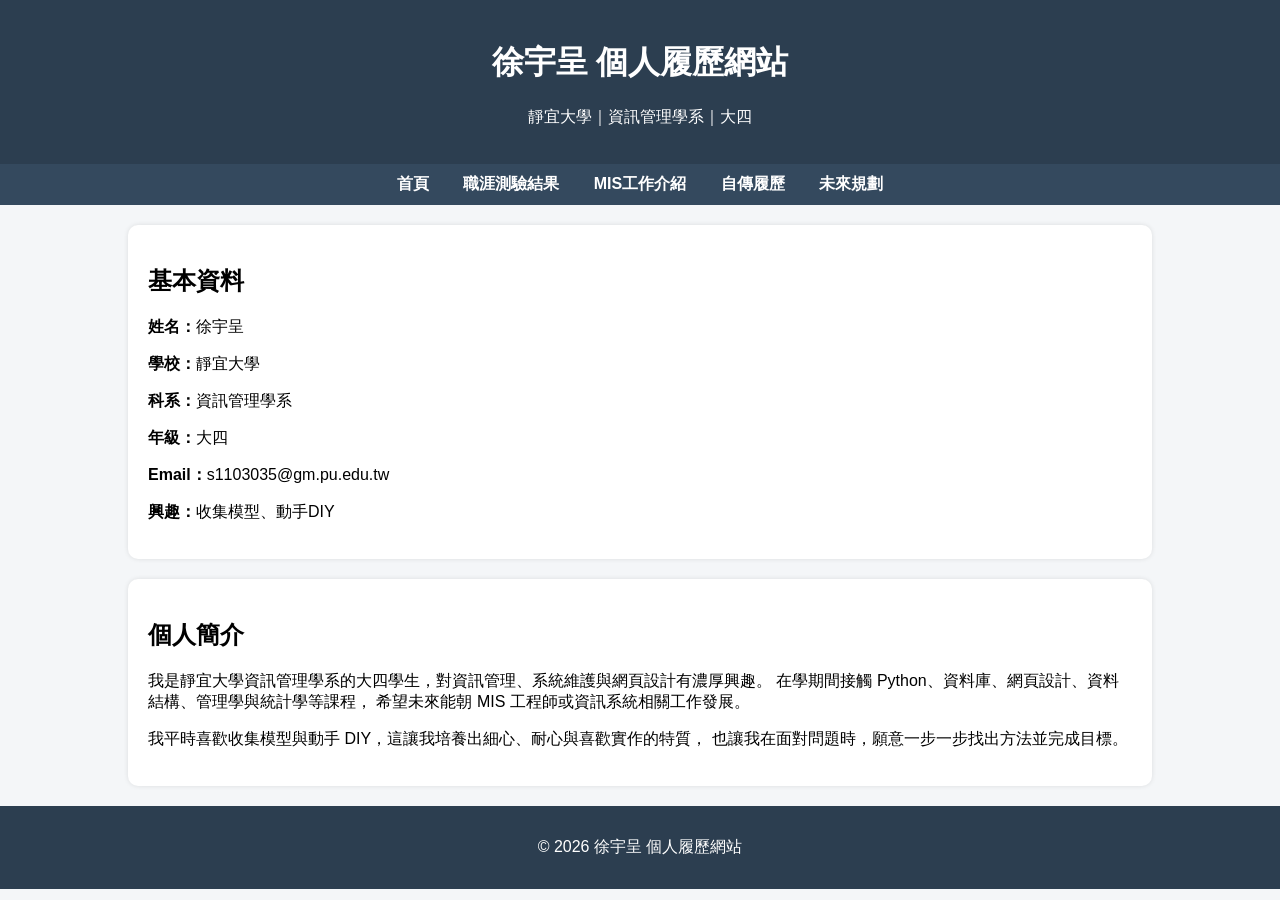
==== index.html @ 6d049b09 "Add files via upload" ====
<!DOCTYPE html>
<html lang="zh-Hant">
<head>
  <meta charset="UTF-8">
  <meta name="viewport" content="width=device-width, initial-scale=1.0">
  <title>徐宇呈｜個人履歷網站</title>
  <link rel="stylesheet" href="style.css">
</head>
<body>
  <header>
    <h1>徐宇呈 個人履歷網站</h1>
    <p>靜宜大學｜資訊管理學系｜大四</p>
  </header>

  <nav>
    <a href="index.html">首頁</a>
    <a href="career.html">職涯測驗結果</a>
    <a href="job.html">MIS工作介紹</a>
    <a href="resume.html">自傳履歷</a>
    <a href="plan.html">未來規劃</a>
  </nav>

  <main class="container">
    <section class="card">
      <h2>基本資料</h2>
      <p><strong>姓名：</strong>徐宇呈</p>
      <p><strong>學校：</strong>靜宜大學</p>
      <p><strong>科系：</strong>資訊管理學系</p>
      <p><strong>年級：</strong>大四</p>
      <p><strong>Email：</strong>s1103035@gm.pu.edu.tw</p>
      <p><strong>興趣：</strong>收集模型、動手DIY</p>
    </section>

    <section class="card">
      <h2>個人簡介</h2>
      <p>
        我是靜宜大學資訊管理學系的大四學生，對資訊管理、系統維護與網頁設計有濃厚興趣。
        在學期間接觸 Python、資料庫、網頁設計、資料結構、管理學與統計學等課程，
        希望未來能朝 MIS 工程師或資訊系統相關工作發展。
      </p>
      <p>
        我平時喜歡收集模型與動手 DIY，這讓我培養出細心、耐心與喜歡實作的特質，
        也讓我在面對問題時，願意一步一步找出方法並完成目標。
      </p>
    </section>
  </main>

  <footer>
    <p>© 2026 徐宇呈 個人履歷網站</p>
  </footer>
</body>
</html>
---- style.css ----
body {
  font-family: Arial, sans-serif;
  margin: 0;
  background-color: #f4f6f8;
}

header {
  background-color: #2c3e50;
  color: white;
  text-align: center;
  padding: 20px;
}

nav {
  background-color: #34495e;
  text-align: center;
  padding: 10px;
}

nav a {
  color: white;
  margin: 15px;
  text-decoration: none;
  font-weight: bold;
}

nav a:hover {
  color: #f1c40f;
}

.container {
  width: 80%;
  margin: auto;
  margin-top: 20px;
}

.card {
  background-color: white;
  padding: 20px;
  margin-bottom: 20px;
  border-radius: 10px;
  box-shadow: 0 0 5px rgba(0,0,0,0.1);
}

footer {
  text-align: center;
  padding: 15px;
  background-color: #2c3e50;
  color: white;
  margin-top: 20px;
}
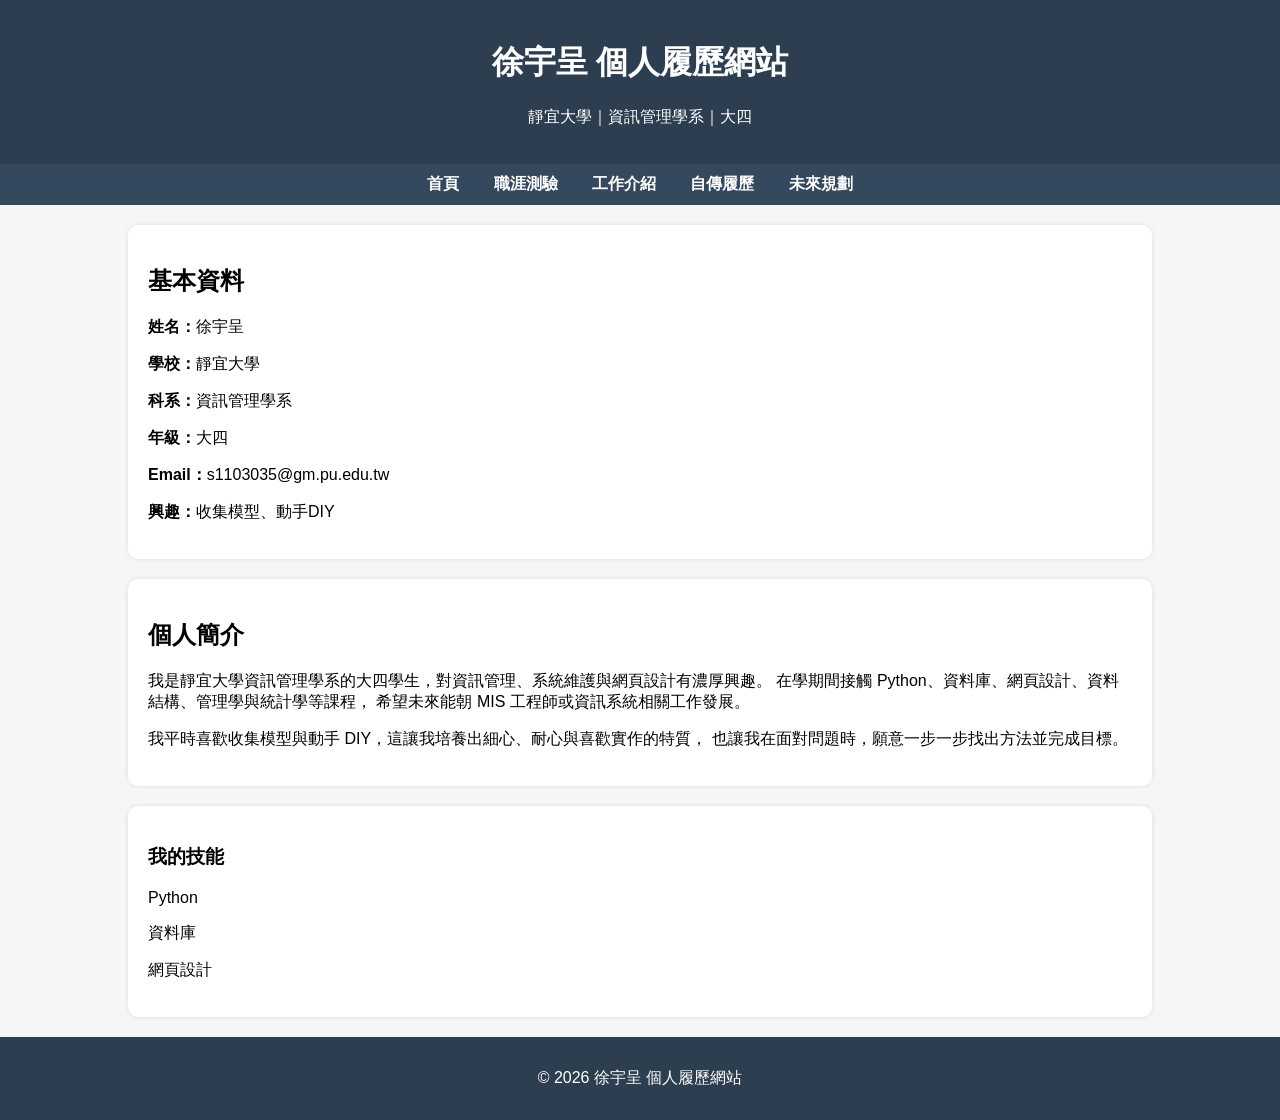
==== commit b94b2f04: "Add files via upload" ====
--- a/index.html
+++ b/index.html
@@ -13,12 +13,14 @@
   </header>
 
   <nav>
+  <div class="menu">
     <a href="index.html">首頁</a>
-    <a href="career.html">職涯測驗結果</a>
-    <a href="job.html">MIS工作介紹</a>
+    <a href="career.html">職涯測驗</a>
+    <a href="job.html">工作介紹</a>
     <a href="resume.html">自傳履歷</a>
     <a href="plan.html">未來規劃</a>
-  </nav>
+  </div>
+</nav>
 
   <main class="container">
     <section class="card">
@@ -43,6 +45,18 @@
         也讓我在面對問題時，願意一步一步找出方法並完成目標。
       </p>
     </section>
+<div class="card">
+  <h3>我的技能</h3>
+  <p>Python</p>
+  <div class="bar"><div class="python"></div></div>
+
+  <p>資料庫</p>
+  <div class="bar"><div class="sql"></div></div>
+
+  <p>網頁設計</p>
+  <div class="bar"><div class="web"></div></div>
+</div>
+  
   </main>
 
   <footer>
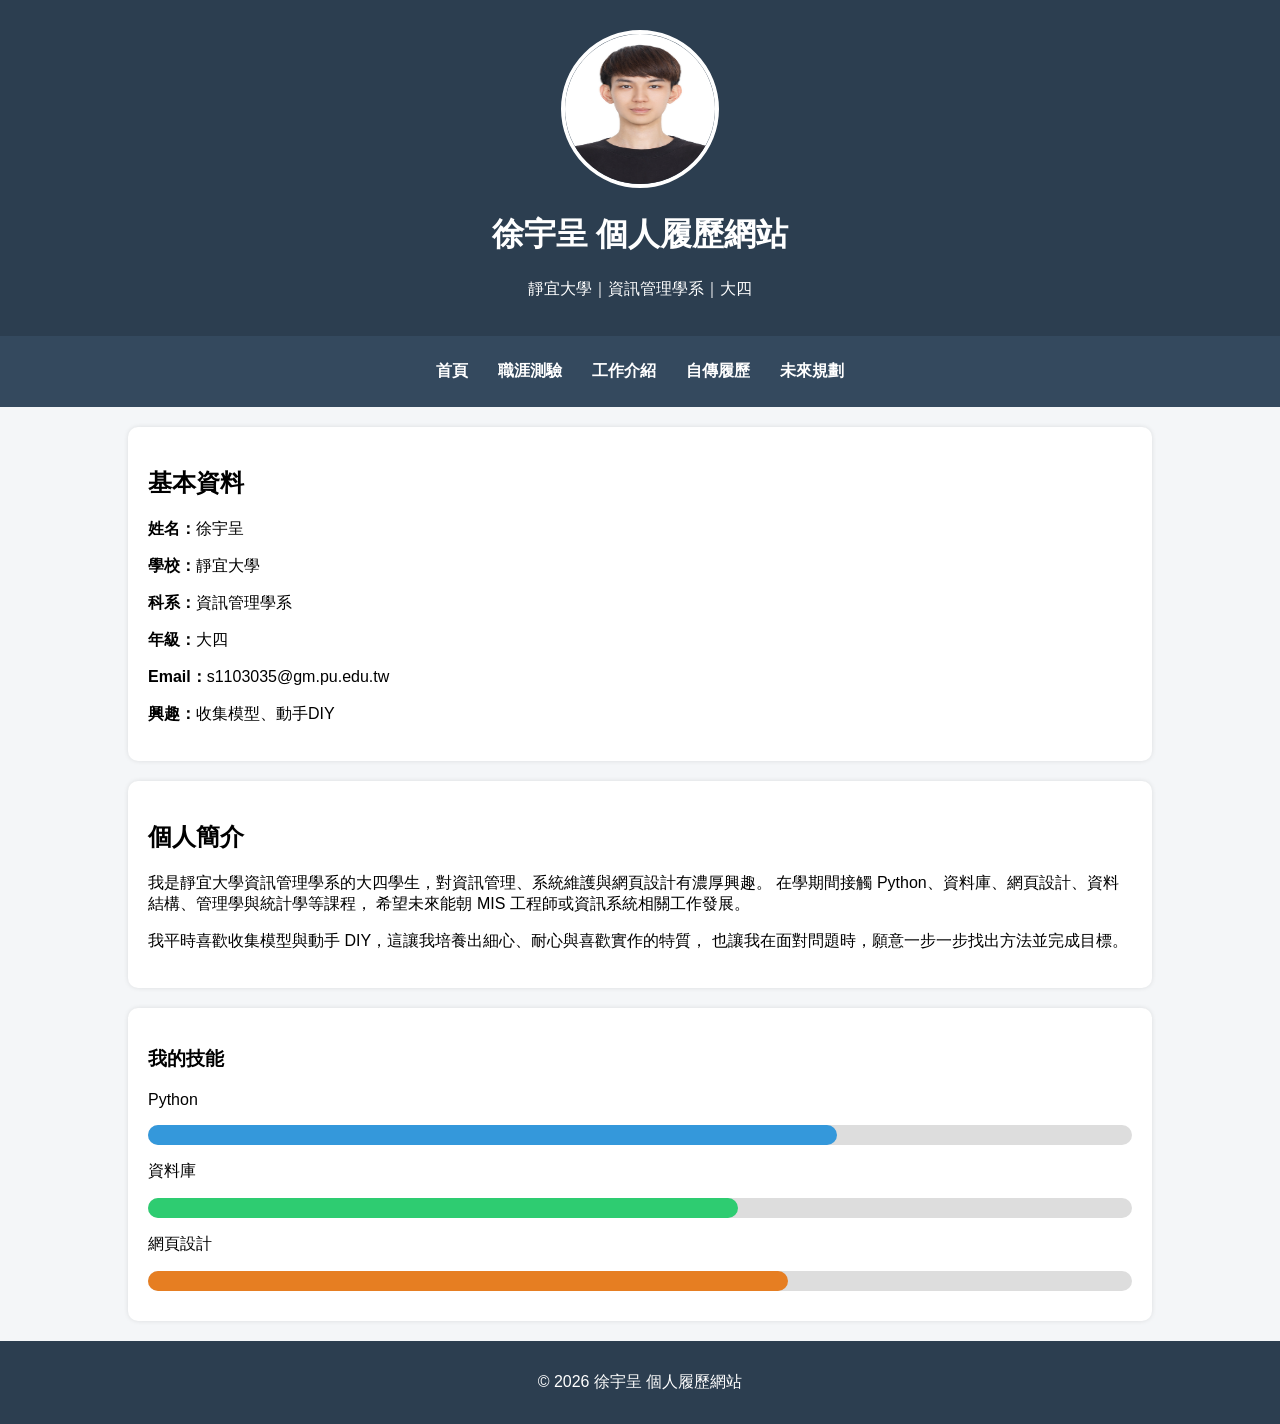
==== commit ee112caa: "Add files via upload" ====
--- a/index.html
+++ b/index.html
@@ -8,9 +8,10 @@
 </head>
 <body>
   <header>
-    <h1>徐宇呈 個人履歷網站</h1>
-    <p>靜宜大學｜資訊管理學系｜大四</p>
-  </header>
+  <img src="photo.jpg" class="profile">
+  <h1>徐宇呈 個人履歷網站</h1>
+  <p>靜宜大學｜資訊管理學系｜大四</p>
+</header>
 
   <nav>
   <div class="menu">
--- a/style.css
+++ b/style.css
@@ -48,4 +48,44 @@
   background-color: #2c3e50;
   color: white;
   margin-top: 20px;
+}
+.menu {
+  display: flex;
+  justify-content: center;
+  flex-wrap: wrap;
+}
+.bar {
+  width: 100%;
+  background-color: #ddd;
+  height: 20px;
+  border-radius: 10px;
+  margin-bottom: 10px;
+}
+
+.python {
+  width: 70%;
+  height: 20px;
+  background-color: #3498db;
+  border-radius: 10px;
+}
+
+.sql {
+  width: 60%;
+  height: 20px;
+  background-color: #2ecc71;
+  border-radius: 10px;
+}
+
+.web {
+  width: 65%;
+  height: 20px;
+  background-color: #e67e22;
+  border-radius: 10px;
+}
+.profile {
+  width: 150px;
+  height: 150px;
+  border-radius: 50%;
+  margin-top: 10px;
+  border: 4px solid white;
 }
